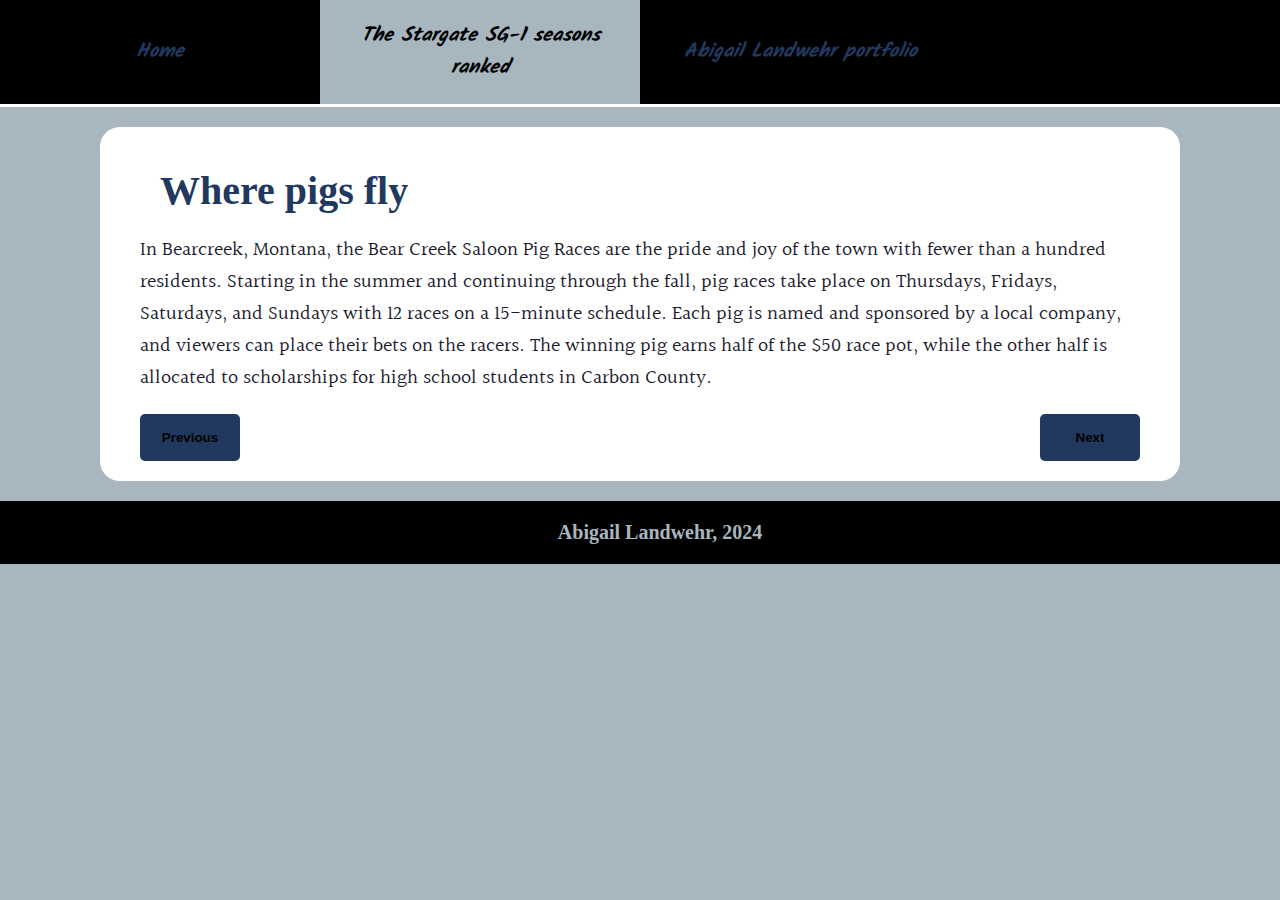
==== pig-images.html @ 6c6709d2 "Add files via upload" ====
<!DOCTYPE html>
<html lang="en" dir="ltr">
  <head>
    <meta charset="utf-8">
    <title>Where pigs fly</title>
 <link rel="stylesheet" href="my-style.css">
    <link rel="preconnect" href="https://fonts.googleapis.com">
    <link rel="preconnect" href="https://fonts.gstatic.com" crossorigin>
    <link href="https://fonts.googleapis.com/css2?family=Halant:wght@300;400;500;600;700&family=Kalam:wght@300;400;700&family=Libre+Baskerville:ital,wght@0,400;0,700;1,400&family=Old+Standard+TT:ital,wght@0,400;0,700;1,400&display=swap" rel="stylesheet">
</head>

  <body class="media-list">
    <a class="skip-link" href="#content">Skip to content</a>
    <nav>
        <ul>
            <li><a href="index.html">Home</a></li>
            <li><a class="active" href="stargate-ranked.html">The Stargate SG-1 seasons ranked</a></li>
            <li><a href="https://www.abigaillandwehr.com/">Abigail Landwehr portfolio</a></li>
        </ul>
    </nav>

    <main id="content">
      <h1>Where pigs fly</h1>
      <p>In Bearcreek, Montana, the Bear Creek Saloon Pig Races are the pride and joy of the town with fewer than a hundred residents. Starting in the summer and continuing through the fall, pig races take place on Thursdays, Fridays, Saturdays, and Sundays with 12 races on a 15-minute schedule. Each pig is named and sponsored by a local company, and viewers can place their bets on the racers. The winning pig earns half of the $50 race pot, while the other half is allocated to scholarships for high school students in Carbon County.</p>

      <figure class="gallery-image hideThis">
      <img src="images/landwehr-pig01.jpg" alt=“Five small pink and black piglets race forward on a dirt track. Each of them sport multi-colored vests with numbers sewn to the sides. The pig wearing a red vest tries to hop above the other four while each piglet runs forward.”>
      <figcaption>
        The aforementioned racers. The pigs are raised locally by a family-run farm. <time datetime="2024”>2024</time>.
      </figcaption>
    </figure>

    <figure class="gallery-image hideThis">
      <img src="images/landwehr-pig02.jpg" alt=“Seven race attendees look down on the race tracks from a wooden balcony outside of the saloon. Below them, a pig wrangler waits for a race to begin behind white wire fences.”>
      <figcaption>
       Bets are placed inside the restaurant, and the audience can view the races from the balcony overlooking the track. The announcer sits off to the left of the crowd.
      </figcaption>
    </figure>

    <figure class="gallery-image hideThis">
      <img src="images/landwehr-pig03.jpg" alt=“Three girls rest against a white wire fence while wearing black shirts with “Bearcreek Downs” written in hot pink lettering. One holds a rattle paddle.”>
      <figcaption>
       The pig wranglers, or "hog reeves," sit off to the side of the track, waiting for the races to begin. They care for the pigs when they aren’t racing and keep them on the course during events.
      </figcaption>
    </figure>

    <figure class="gallery-image hideThis">
      <img src="images/landwehr-pig04.jpg" alt=“A tan piglet with black spots and a green vest races in front of black piglets wearing purple and blue. The three piglets run towards the camera while on a dirt track.”>
      <figcaption>
       The pigs are given velcro vests to help differentiate each racer from another. The vests are either color-coded or also have numbers on them.
      </figcaption>
    </figure>

    <figure class="gallery-image hideThis">
      <img src="images/landwehr-pig05.jpg" alt=“A black piglet wearing a red vest lays against and under two other piglets.’”>
      <figcaption>
      A piglet cuddles in a pile while waiting for the races to begin. Each pig has its own name, which is often meant to be humorous. Examples include Makin' Bacon, Knuckles, or Nota Hot Dog.
      </figcaption>
    </figure>

      <figure class="gallery-image hideThis">
      <img src="images/landwehr-pig06.jpg" alt=“Four people watch down at the pig racing track from a wooden balcony overlooking the event. The audience members wear jackets and the woman on the far left points out toward the track.”>
      <figcaption>
        Pig races are bet on by buying a square on a board that has 25 squares. Each square costs $2.00. The total prize for the race is $25.00. The other $25.00 goes to a local scholarship fund.
      </figcaption>
    </figure>

    <figure class="gallery-image hideThis">
      <img src="images/landwehr-pig07.jpg" alt=“Five small tan and black pigs round the corner of a dirt track. Each piglet has a brightly colored vest with a number one through five stitched to its side. The piglet with a blue vest leads the pack.”>
      <figcaption>
     The pigs run the course for about 15 minutes each race. Food is often waiting for the racers at the finish line as an extra incentive to get through the track quickly.
      </figcaption>
    </figure>

    <figure class="gallery-image hideThis">
      <img src="images/landwehr-pig08.jpg" alt=“A woman with a black pony tail takes a selfie while holding a young boy wearing a white cowboy hat. The boy is clapping happily while an older man wearing a blue hat smiles at him. A man holding a baby boy watches in the background.”>
      <figcaption>
       The races are well-known in the area and have started attracting its fair share of tourists from outside Montana and Wyoming. The events are family-friendly too.
      </figcaption>
    </figure>

    <figure class="gallery-image hideThis">
      <img src="images/landwehr-pig09.jpg" alt=“A pink piglet with black spots waits in a cage. The piglet is wearing a blue vest with a black strap fastened around its back.”>
      <figcaption>
       Before the first race begins, pig wranglers train the piglets on the course. Early in the season, the young pigs can become overly excited and accidentally run the wrong way.
      </figcaption>
    </figure>

    <figure class="gallery-image hideThis">
      <img src="images/landwehr-pig10.jpg" alt=“Five white and tan piglets stand next to each other on a gravel track. Each piglet has a brightly colored vest with a number one through five stitched to the side.>
      <figcaption>
     The pigs are well cared for, healthy, and happy. The pig races have taken place for over three decades and have grown each year.
      </figcaption>
    </figure>


    <div class="button_holder">
      <button id="button_previous">Previous</button>
      <p id="stepper"></p>
      <button id="button_next">Next</button>
    </div>

    </main>
    <footer>Abigail Landwehr, 2024</footer>
  </body>
</html>
---- my-style.css ----
{
  box-sizing: border-box;
}

.skip-link {
  position: absolute;
  width: 1px;
  height: 1px;
  padding: 0;
  margin: -1px;
  overflow: hidden;
  border: 0;
}

.skip-link:focus {
  width: auto; 
  height: auto;
  position: relative;
  padding: 0.5rem; 
  margin: 0; 
  font-size: 2rem;
}

html {
  font-size: 20px;
}

body {
  margin: 0;
  background-color: #a7b6bf; 
}

main {
  width: 90%;
  max-width: 1000px;
  background: #FFF;
  border-radius: 1rem;
  padding: 1rem 2rem;
  margin: 1rem auto;
}

nav {
  color: #a7b6bf;
  background-color: #000;
  padding: 0;
  margin: 0;
  border-bottom: 3px solid #FFF;
}

ul,
ol {
  list-style-type: none;
  padding-inline-start: 0;
  margin-block-start: 0;
  margin-block-end: 0;
}

nav a {
  color: #22395f;
}

a {
  font-weight: bold;
  font-style: italic;
  text-decoration: none;
}

h1 {
  font-family: "Old Standard TT", serif; 
  font-weight: 700;
  margin: 1rem;
  color: #22395f;
}

p {
  font-family: "Halant", serif;
  font-weight: 400;
  color: #1a1a2c;
}

h2 {
  font-family: "Libre Baskerville", serif;
  font-weight: 400;
  font-style: italic;
  color: #53647D;
}

h3 {
  font-family: "Libre Baskerville", serif;
  font-weight: 400;
  font-style: italic;
  color: #53647D;
}

li {
  font-family: "Kalam", cursive;
  font-weight: 300;
}

ol li {
  text-transform: uppercase;
}

nav li,
nav li a {
  width: 100%;
  text-align: center;
  display: flex;
  justify-content: center;
  align-items: center;
}

.active {
  background-color: #a7b6bf;
  color: #000;
  padding: 1rem;
}

footer {
  background: #000;
  color: #a7b6bf;
  width: 100%;
  margin: 0;
  padding: 1rem;
  text-align: center;
  font-weight: bold;
}

.location-holder,
.media-holder {
  width: 100%;
  margin: 4rem 0;
  display: flex;
  flex-direction: column;
  gap: 1.2rem;
}

.image-holder,
.text-holder {
  width: 100%;
  display: flex;
  flex-direction: column;
}

.image-holder img {
  width: 100%;
  max-width: 250px;
  margin: 0 auto;
}

address {
  font-style: normal;
}

.gallery-image {
  margin: 4rem auto;
  width: 100%;
  max-width: 700px;
}

.gallery-image img {
  width: 100%;
}

.button_holder {
  display: flex;
  flex-direction: row;
  justify-content: space-between;
  margin-top: 1rem;
}

.hideThis {
  display: none;
}

button {
  background-color: #22395f;
  border: none;
  color: #000;
  text-align: center;
  font-weight: bold;
  display: block;
  cursor: pointer;
  width: 100px;
  padding: 0.8rem 1rem;
  border-radius: 5px;
}

@media (min-width: 555px) {
  .media-holder {
    flex-direction: row;
  }

  .image-holder {
    width: 30%;
  }

  .media-list .text-holder {
    width: 70%;
  }

  nav ul {
    display: flex;
    flex-direction: row;
    flex-wrap: wrap;
  }

  nav li {
    width: 50%;
  }
}

@media (min-width: 800px) {
  .image-holder {
    width: 250px;
  }

  .media-list .text-holder {
    width: calc(100% - 250px);
  }

  nav li {
    width: 25%;
  }
}
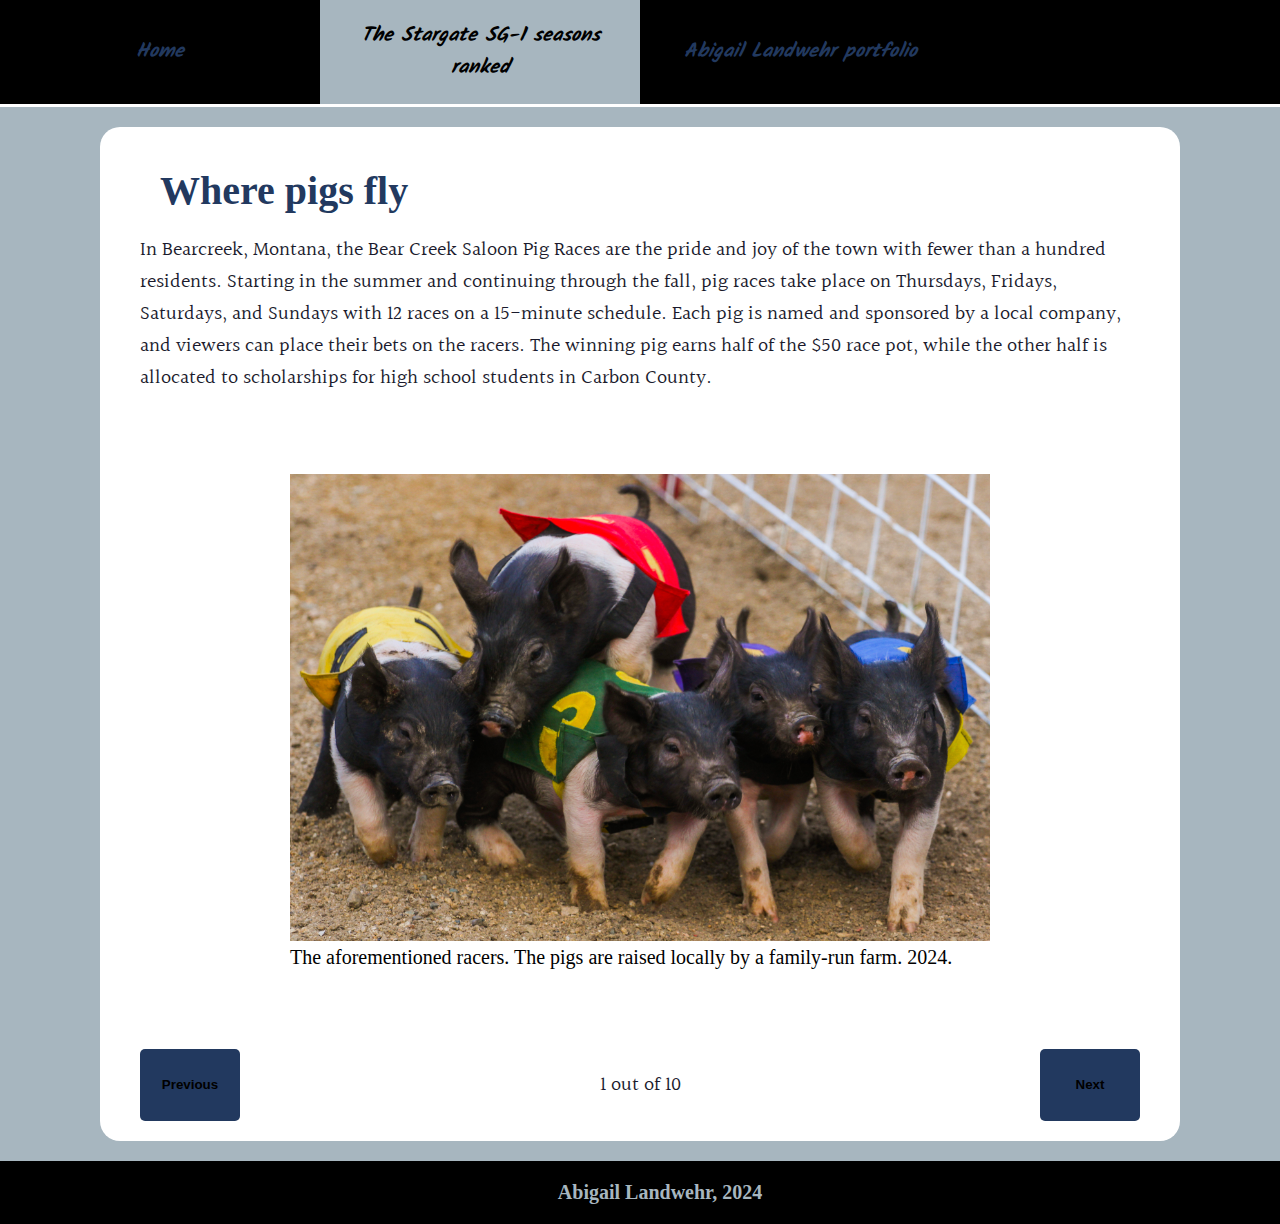
==== commit dc45bc74: "Update pig-images.html" ====
--- a/pig-images.html
+++ b/pig-images.html
@@ -1,5 +1,5 @@
 <!DOCTYPE html>
-<html lang="en" dir="ltr">
+ <html class="no-js" lang="en" dir="ltr">
   <head>
     <meta charset="utf-8">
     <title>Where pigs fly</title>
@@ -24,70 +24,70 @@
       <p>In Bearcreek, Montana, the Bear Creek Saloon Pig Races are the pride and joy of the town with fewer than a hundred residents. Starting in the summer and continuing through the fall, pig races take place on Thursdays, Fridays, Saturdays, and Sundays with 12 races on a 15-minute schedule. Each pig is named and sponsored by a local company, and viewers can place their bets on the racers. The winning pig earns half of the $50 race pot, while the other half is allocated to scholarships for high school students in Carbon County.</p>
 
       <figure class="gallery-image hideThis">
-      <img src="images/landwehr-pig01.jpg" alt=“Five small pink and black piglets race forward on a dirt track. Each of them sport multi-colored vests with numbers sewn to the sides. The pig wearing a red vest tries to hop above the other four while each piglet runs forward.”>
+      <img src="img/landwehr-pig01.jpg" alt=“Five small pink and black piglets race forward on a dirt track. Each of them sport multi-colored vests with numbers sewn to the sides. The pig wearing a red vest tries to hop above the other four while each piglet runs forward.”>
       <figcaption>
-        The aforementioned racers. The pigs are raised locally by a family-run farm. <time datetime="2024”>2024</time>.
+        The aforementioned racers. The pigs are raised locally by a family-run farm. <time datetime="2024">2024</time>.
       </figcaption>
     </figure>
 
     <figure class="gallery-image hideThis">
-      <img src="images/landwehr-pig02.jpg" alt=“Seven race attendees look down on the race tracks from a wooden balcony outside of the saloon. Below them, a pig wrangler waits for a race to begin behind white wire fences.”>
+      <img src="img/landwehr-pig02.jpg" alt=“Seven race attendees look down on the race tracks from a wooden balcony outside of the saloon. Below them, a pig wrangler waits for a race to begin behind white wire fences.”>
       <figcaption>
        Bets are placed inside the restaurant, and the audience can view the races from the balcony overlooking the track. The announcer sits off to the left of the crowd.
       </figcaption>
     </figure>
 
     <figure class="gallery-image hideThis">
-      <img src="images/landwehr-pig03.jpg" alt=“Three girls rest against a white wire fence while wearing black shirts with “Bearcreek Downs” written in hot pink lettering. One holds a rattle paddle.”>
+      <img src="img/landwehr-pig03.jpg" alt=“Three girls rest against a white wire fence while wearing black shirts with “Bearcreek Downs” written in hot pink lettering. One holds a rattle paddle.”>
       <figcaption>
        The pig wranglers, or "hog reeves," sit off to the side of the track, waiting for the races to begin. They care for the pigs when they aren’t racing and keep them on the course during events.
       </figcaption>
     </figure>
 
     <figure class="gallery-image hideThis">
-      <img src="images/landwehr-pig04.jpg" alt=“A tan piglet with black spots and a green vest races in front of black piglets wearing purple and blue. The three piglets run towards the camera while on a dirt track.”>
+      <img src="img/landwehr-pig04.jpg" alt=“A tan piglet with black spots and a green vest races in front of black piglets wearing purple and blue. The three piglets run towards the camera while on a dirt track.”>
       <figcaption>
        The pigs are given velcro vests to help differentiate each racer from another. The vests are either color-coded or also have numbers on them.
       </figcaption>
     </figure>
 
     <figure class="gallery-image hideThis">
-      <img src="images/landwehr-pig05.jpg" alt=“A black piglet wearing a red vest lays against and under two other piglets.’”>
+      <img src="img/landwehr-pig05.jpg" alt=“A black piglet wearing a red vest lays against and under two other piglets.’”>
       <figcaption>
       A piglet cuddles in a pile while waiting for the races to begin. Each pig has its own name, which is often meant to be humorous. Examples include Makin' Bacon, Knuckles, or Nota Hot Dog.
       </figcaption>
     </figure>
 
       <figure class="gallery-image hideThis">
-      <img src="images/landwehr-pig06.jpg" alt=“Four people watch down at the pig racing track from a wooden balcony overlooking the event. The audience members wear jackets and the woman on the far left points out toward the track.”>
+      <img src="img/landwehr-pig06.jpg" alt=“Four people watch down at the pig racing track from a wooden balcony overlooking the event. The audience members wear jackets and the woman on the far left points out toward the track.”>
       <figcaption>
         Pig races are bet on by buying a square on a board that has 25 squares. Each square costs $2.00. The total prize for the race is $25.00. The other $25.00 goes to a local scholarship fund.
       </figcaption>
     </figure>
 
     <figure class="gallery-image hideThis">
-      <img src="images/landwehr-pig07.jpg" alt=“Five small tan and black pigs round the corner of a dirt track. Each piglet has a brightly colored vest with a number one through five stitched to its side. The piglet with a blue vest leads the pack.”>
+      <img src="img/landwehr-pig07.jpg" alt=“Five small tan and black pigs round the corner of a dirt track. Each piglet has a brightly colored vest with a number one through five stitched to its side. The piglet with a blue vest leads the pack.”>
       <figcaption>
      The pigs run the course for about 15 minutes each race. Food is often waiting for the racers at the finish line as an extra incentive to get through the track quickly.
       </figcaption>
     </figure>
 
     <figure class="gallery-image hideThis">
-      <img src="images/landwehr-pig08.jpg" alt=“A woman with a black pony tail takes a selfie while holding a young boy wearing a white cowboy hat. The boy is clapping happily while an older man wearing a blue hat smiles at him. A man holding a baby boy watches in the background.”>
+      <img src="img/landwehr-pig08.jpg" alt=“A woman with a black pony tail takes a selfie while holding a young boy wearing a white cowboy hat. The boy is clapping happily while an older man wearing a blue hat smiles at him. A man holding a baby boy watches in the background.”>
       <figcaption>
        The races are well-known in the area and have started attracting its fair share of tourists from outside Montana and Wyoming. The events are family-friendly too.
       </figcaption>
     </figure>
 
     <figure class="gallery-image hideThis">
-      <img src="images/landwehr-pig09.jpg" alt=“A pink piglet with black spots waits in a cage. The piglet is wearing a blue vest with a black strap fastened around its back.”>
+      <img src="img/landwehr-pig09.jpg" alt=“A pink piglet with black spots waits in a cage. The piglet is wearing a blue vest with a black strap fastened around its back.”>
       <figcaption>
        Before the first race begins, pig wranglers train the piglets on the course. Early in the season, the young pigs can become overly excited and accidentally run the wrong way.
       </figcaption>
     </figure>
 
     <figure class="gallery-image hideThis">
-      <img src="images/landwehr-pig10.jpg" alt=“Five white and tan piglets stand next to each other on a gravel track. Each piglet has a brightly colored vest with a number one through five stitched to the side.>
+      <img src="img/landwehr-pig10.jpg" alt=“Five white and tan piglets stand next to each other on a gravel track. Each piglet has a brightly colored vest with a number one through five stitched to the side.>
       <figcaption>
      The pigs are well cared for, healthy, and happy. The pig races have taken place for over three decades and have grown each year.
       </figcaption>
@@ -103,4 +103,6 @@
     </main>
     <footer>Abigail Landwehr, 2024</footer>
   </body>
-</html>+
+<script src="js/gallery.js"></script>
+</html>
